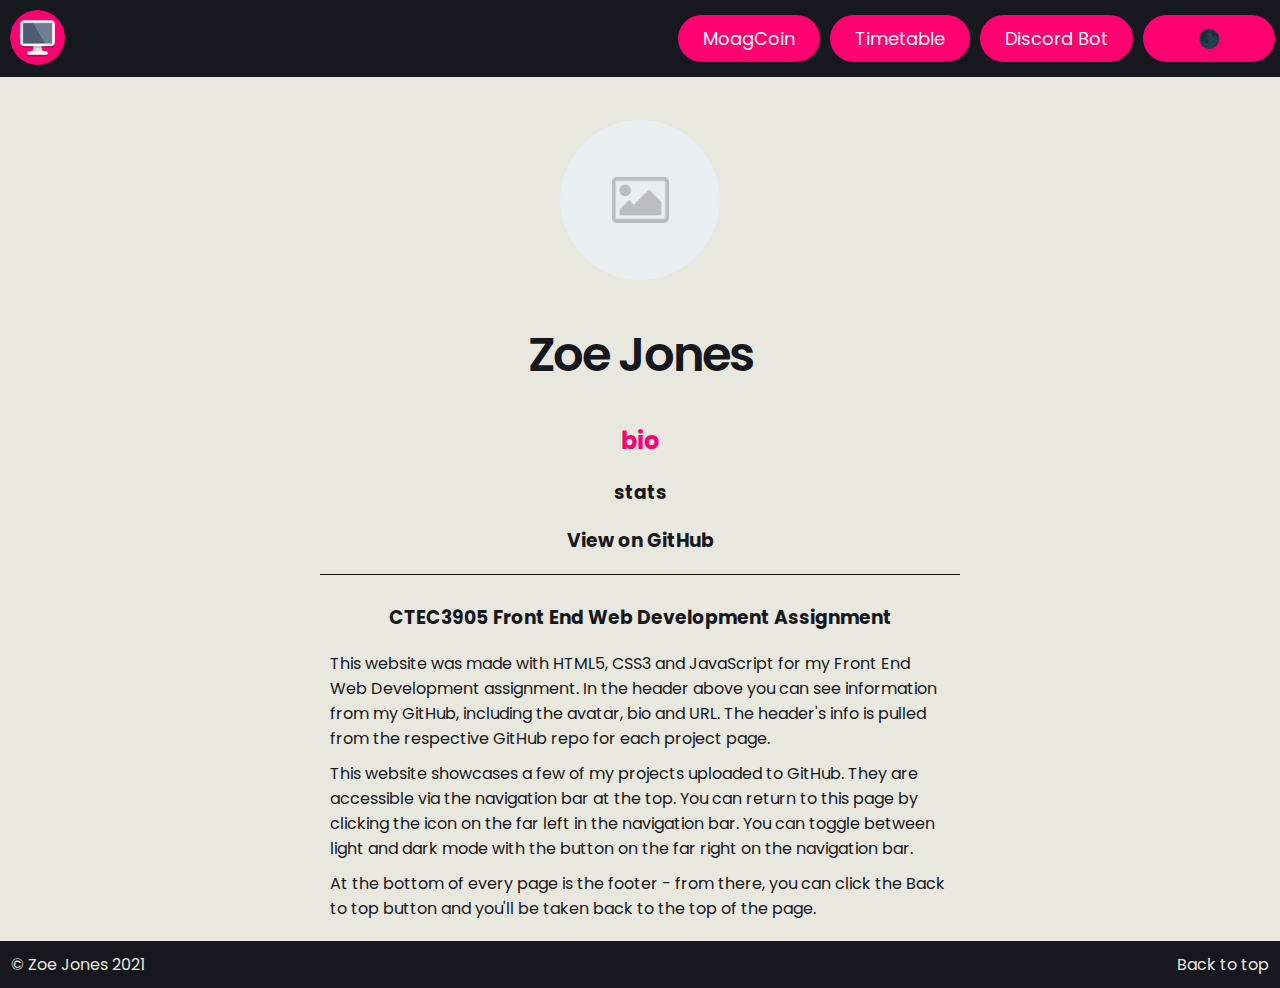
==== index.html @ 6862948f "Fixed content" ====
<!doctype html>
<html lang="en" dir="ltr">

<head>
  <title>P2423891 - Home</title>
  <meta charset="utf-8">
  <meta name="viewport" content="width=device-width, initial-scale=1.0">
  <link rel="stylesheet" href="css/styles.css">
</head>

<body>
  <a id="top"></a>
  <div id="mobileHead">
    <a class="homeButton" href="index.html"><img src="images/icon.png" alt="Home"></a>
  </div>
  <div id="menuToggler">&#8801;</div>
  <nav id="menu">
    <a class="homeButton" href="index.html"><img src="images/icon.png" alt="Home"></a>
    <a href="page1.html">MoagCoin</a>
    <a href="page2.html">Timetable</a>
    <a href="page3.html">Discord Bot</a>
    <div id="themeToggler"><a href="#">🌑</a></div>
  </nav>
  <div class="header">
    <header>
      <img id="headerimg" src="images/placeholder.png" alt="GitHub Profile Picture">
      <h1>Zoe Jones</h1>
      <h2><span id="bio">bio</span></h2>
      <h3 id="stats">stats</h3>
      <h3><a href="#" id="gitUrl">View on GitHub</a></h3>
    </header>
  </div>
  <section>
    <h3>CTEC3905 Front End Web Development Assignment</h3>
    <p>This website was made with HTML5, CSS3 and JavaScript for my Front End Web Development assignment. In the header above you can see information from my GitHub, including the avatar, bio and URL. The header's info is pulled from the respective GitHub repo for each project page.</p>
    <p>This website showcases a few of my projects uploaded to GitHub. They are accessible via the navigation bar at the top. You can return to this page by clicking the icon on the far left in the navigation bar. You can toggle between light and dark mode with the button on the far right on the navigation bar.</p>
    <p>At the bottom of every page is the footer - from there, you can click the Back to top button and you'll be taken back to the top of the page.</p>
  </section>
  <footer>
    <p>
      © Zoe Jones 2021
    </p>
    <a href="#" onclick="scrollTop">Back to top</a>
  </footer>
  <script id="script" type="text/javascript" class="home" src="./js/script.js"></script>
</body>
</html>
---- css/styles.css ----
/* MOBILE AND GLOBAL STYLES */
/* applies to screens smaller than 500px (first breakpoint) */
/* and above unless overwritten below */
@import url('https://fonts.googleapis.com/css2?family=Poppins&display=swap');
html{
  height: 100%;
}
body{
  display: flex;
  flex-direction: column;
  background-color: var(--bg-colour);
  color: var(--fg-colour);
  font-family: Poppins;
  margin: 0 0;
  width: 100%;
  height: 100%;
  transition: 1s;
}

:root {
  --bg-colour: #E8E8DF;
  --fg-colour: #171720;
  --nav-colour: #171720;
}

#mobileHead{
  position: fixed;
  width: 100%;
  top: 0;
  background-color: var(--nav-colour);
  padding-left: 10px;
  padding-top: 10px;
  padding-bottom: 5px;
  z-index: 998;
  transition: 1s;
}

#mobileHead img{
  width: 70px;
  height: 70px;
}

nav {
  display: flex;
  flex-direction: column;
  position: fixed;
  top: 90px;
  width: 100%;
  transform: translateX(100%);
  transition: 0.5s;
  z-index: 999;
}

nav a,#themeToggler {
  background-color: #FF0070;
  color: white;
  padding: 10px 20px;
  margin: 10px;
  border-radius: 40px;
  text-decoration: none;
  font-size: 24px;
  transition: box-shadow 0.2s ease-in-out;
}

nav a:hover,#themeToggler:hover {
  background-color: #FF7070;
  color: white;
  transition: background-color 0.4s;
}

nav.open {
  display: flex;
  transform: translateX(30%);
}

nav img{
  display: none;
}

header{
	border-bottom: 1px solid var(--fg-colour);
	text-align: center;
	position: relative;
  margin-left: 20px;
  margin-right: 20px;
  margin-top: 120px;
}
header img{
	width: 160px;
  height: 160px;
	border-radius: 50%;
}
header h1{
	font-weight: 600;
	letter-spacing: -2px;
	font-size: 3em;
	color: var(--fg-colour);
  transition: 1s;
}
header a{
	color: var(--fg-colour);
	transition: 1s;
}

#buildstatus{
  width: auto;
  height: auto;
	border-radius: 0%;
}

h1{
  text-align: center;
}

h3 a{
  text-decoration: none;
  color: var(--fg-colour);
}

p{
  margin: 10px 10px;
}

#menuToggler {
  display: flex;
  flex-direction: column;
  width: 100%;
  position: fixed;
  flex-shrink: 0;
  background-color: #FF0070;
  color: white;
  padding: 5px 20px;
  margin-top: 10px;
  margin-bottom: 10px;
  border-top-left-radius: 40px;
  border-bottom-left-radius: 40px;
  text-decoration: none;
  font-size: 40px;
  top: 0;
  z-index: 1;
  transform: translateX(calc(100% - 120px));
  transition: 0.54s;
  z-index: 999;
}

#menuToggler:hover {
  background-color: #FF5060;
  color: white;

}
#menuToggler.open {
  /*transform: translateX(58vw);*/
  transform: translateX(calc(30% - 5px));
}

.homeButton{
  width: 0;
  height: 0;
  padding: 0 0;
  margin: 0 0;
}

section {
  margin: auto;
  width: 90vw;
  align-items: center;
  padding: 10px;
}

section img {
  display: block;
  max-width:100%;
  max-height:550px;
  width: auto;
  height: auto;
  margin-left: auto;
  margin-right: auto;
  margin-top: 10px;
  border-radius: 10px;
}

section h3 {
  text-align: center;
}

footer{
  margin-top: auto;
  width: auto;
  display: flex;
  flex-direction: row;
  background-color: var(--nav-colour);
  color: #E8E8DF;
  padding: 1px 1px;
  transition: 1s;
}

footer a{
  margin-left: auto;
  text-decoration: none;
  color: #E8E8DF;
  margin-top: auto;
  margin-bottom: auto;
  margin-right: 10px;
}

span {
    color: #ff0070;
}

/* TABLET AND DESKTOP STYLES */
/* applies to screens wider than 499px */
@media screen and (min-width: 500px) {
  #menuToggler {
    display: none;
  }
  nav {
    display: flex;
    position: fixed;
    flex-direction: row;
    justify-content: flex-end;
    margin: 0px 0px;
    padding: 10px 0px;
    width: 100%;
    top: 0;
    transform: none;
    background-color: var(--nav-colour);
  }
  nav a,#themeToggler {
    font-size: 18px;
    padding: 10px 15px;
    margin: 5px;
  }
  nav img{
    display: inherit;
    position: fixed;
    top: 10px;
    left: 10px;
  	width: 55px;
    height: 55px;
  	border-radius: 50%;
    transition: box-shadow 0.2s ease-in-out;
  }
  nav img:hover{
    box-shadow: 0px 0px 20px #ff0070;
  }
  #mobileHead{
    display: none;
  }
  header{
    margin-left: 50px;
    margin-right: 50px;
  }
  section img {
    max-height:350px;
  }
}


/* DESKTOP STYLES */
/* applies to screens wider than 999px*/
@media screen and (min-width: 1000px) {
  .header{
    align-items: center;
  }
  #menuToggler {
    display: none;
  }
  nav {
    display: flex;
    position: fixed;
    flex-direction: row;
    justify-content: flex-end;
    margin: 0px 0px;
    padding: 10px 0px;
    width: 100%;
    top: 0;
    transform: none;
    transition: 1s;
    background-color: var(--nav-colour);
  }
  nav a,#themeToggler {
    font-size: 18px;
    padding: 10px 25px;
    margin: 5px;
  }
  nav img{
    display: inherit;
    position: fixed;
    top: 10px;
    left: 10px;
  	width: 55px;
    height: 55px;
  	border-radius: 50%;
  }
  header{
  	border-bottom: 1px solid var(--fg-colour);
  	text-align: center;
  	position: relative;
    margin: auto;
    margin-top: 120px;
    width: 50vw;
  }
  #mobileHead{
    display: none;
  }
  section {
    width: 50vw;
  }
  section img {
    margin-top: 5px;
    max-height:450px;
  }
}
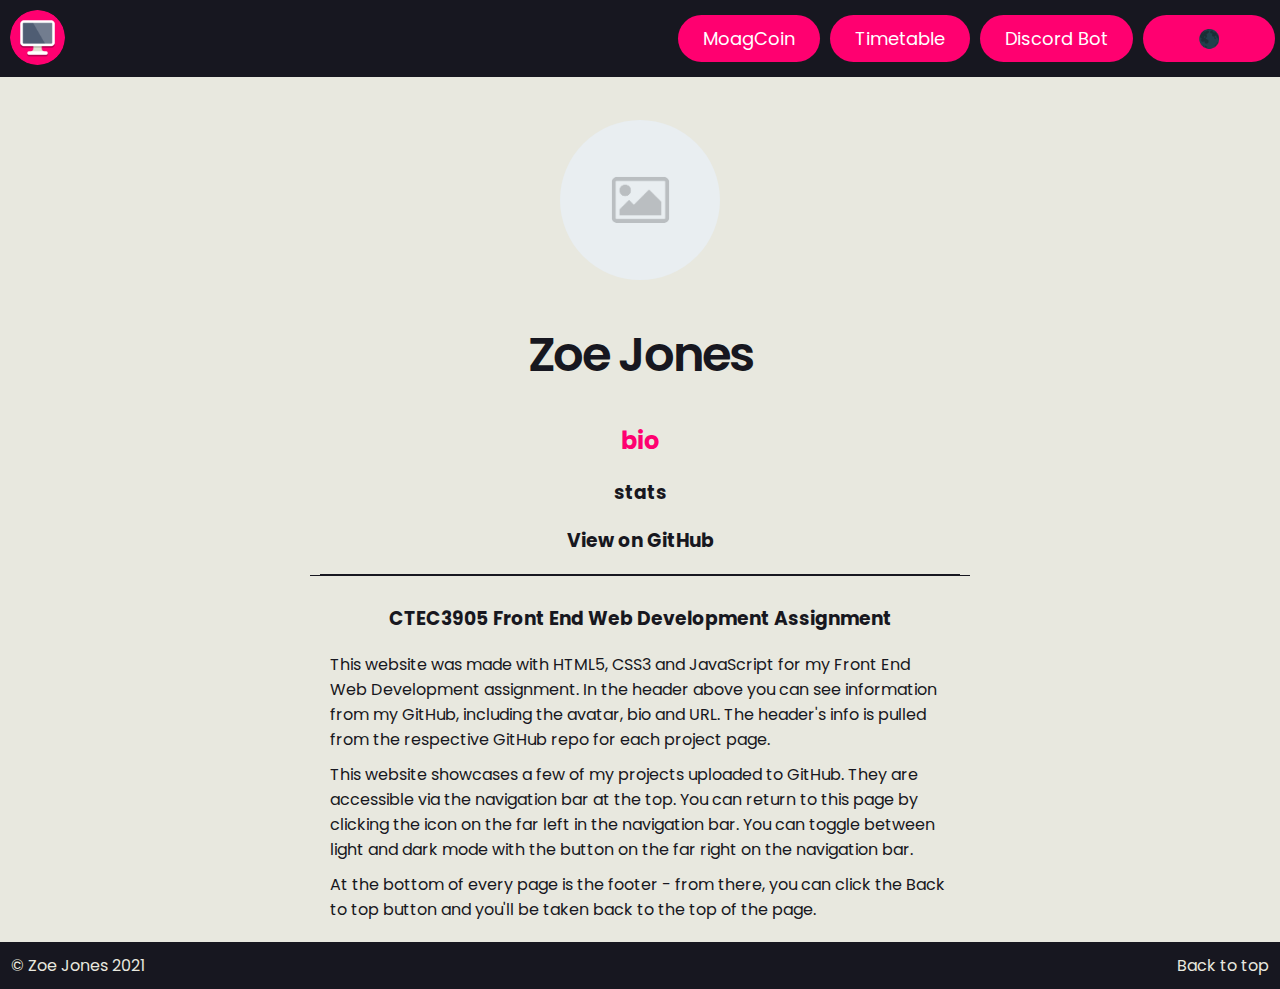
==== commit bc341669: "Rearranged media, added slideshow galleries" ====
--- a/index.html
+++ b/index.html
@@ -21,15 +21,13 @@
     <a href="page3.html">Discord Bot</a>
     <div id="themeToggler"><a href="#">🌑</a></div>
   </nav>
-  <div class="header">
-    <header>
-      <img id="headerimg" src="images/placeholder.png" alt="GitHub Profile Picture">
-      <h1>Zoe Jones</h1>
-      <h2><span id="bio">bio</span></h2>
-      <h3 id="stats">stats</h3>
-      <h3><a href="#" id="gitUrl">View on GitHub</a></h3>
-    </header>
-  </div>
+  <header>
+    <img id="headerimg" src="images/placeholder.png" alt="GitHub Profile Picture">
+    <h1>Zoe Jones</h1>
+    <h2><span id="bio">bio</span></h2>
+    <h3 id="stats">stats</h3>
+    <h3><a href="#" id="gitUrl">View on GitHub</a></h3>
+  </header>
   <section>
     <h3>CTEC3905 Front End Web Development Assignment</h3>
     <p>This website was made with HTML5, CSS3 and JavaScript for my Front End Web Development assignment. In the header above you can see information from my GitHub, including the avatar, bio and URL. The header's info is pulled from the respective GitHub repo for each project page.</p>
--- a/css/styles.css
+++ b/css/styles.css
@@ -79,7 +79,6 @@
 }
 
 header{
-	border-bottom: 1px solid var(--fg-colour);
 	text-align: center;
 	position: relative;
   margin-left: 20px;
@@ -166,9 +165,37 @@
   width: 90vw;
   align-items: center;
   padding: 10px;
-}
-
-section img {
+  border-top: 1px solid var(--fg-colour);
+}
+
+section h3 {
+  text-align: center;
+}
+
+section h2 {
+  text-align: center;
+}
+
+#gallery{
+  display: flex;
+  flex-direction: row;
+  height: 550px;
+  border-top: 0px solid var(--bg-colour);
+}
+
+#gallery button{
+  background-color: var(--bg-colour);
+  color: var(--fg-colour);
+  border: 0;
+  border-radius: 40px;
+  height: 100%;
+  width: 5vw;
+  font-size: 25px;
+  transition: 1s;
+}
+
+#gallery img{
+  animation: imagefade 1s linear forwards;
   display: block;
   max-width:100%;
   max-height:550px;
@@ -176,12 +203,13 @@
   height: auto;
   margin-left: auto;
   margin-right: auto;
-  margin-top: 10px;
   border-radius: 10px;
-}
-
-section h3 {
-  text-align: center;
+  margin-bottom: 10px;
+}
+
+@keyframes imagefade {
+  0% { opacity: 0; }
+  100% { opacity: 1; }
 }
 
 footer{
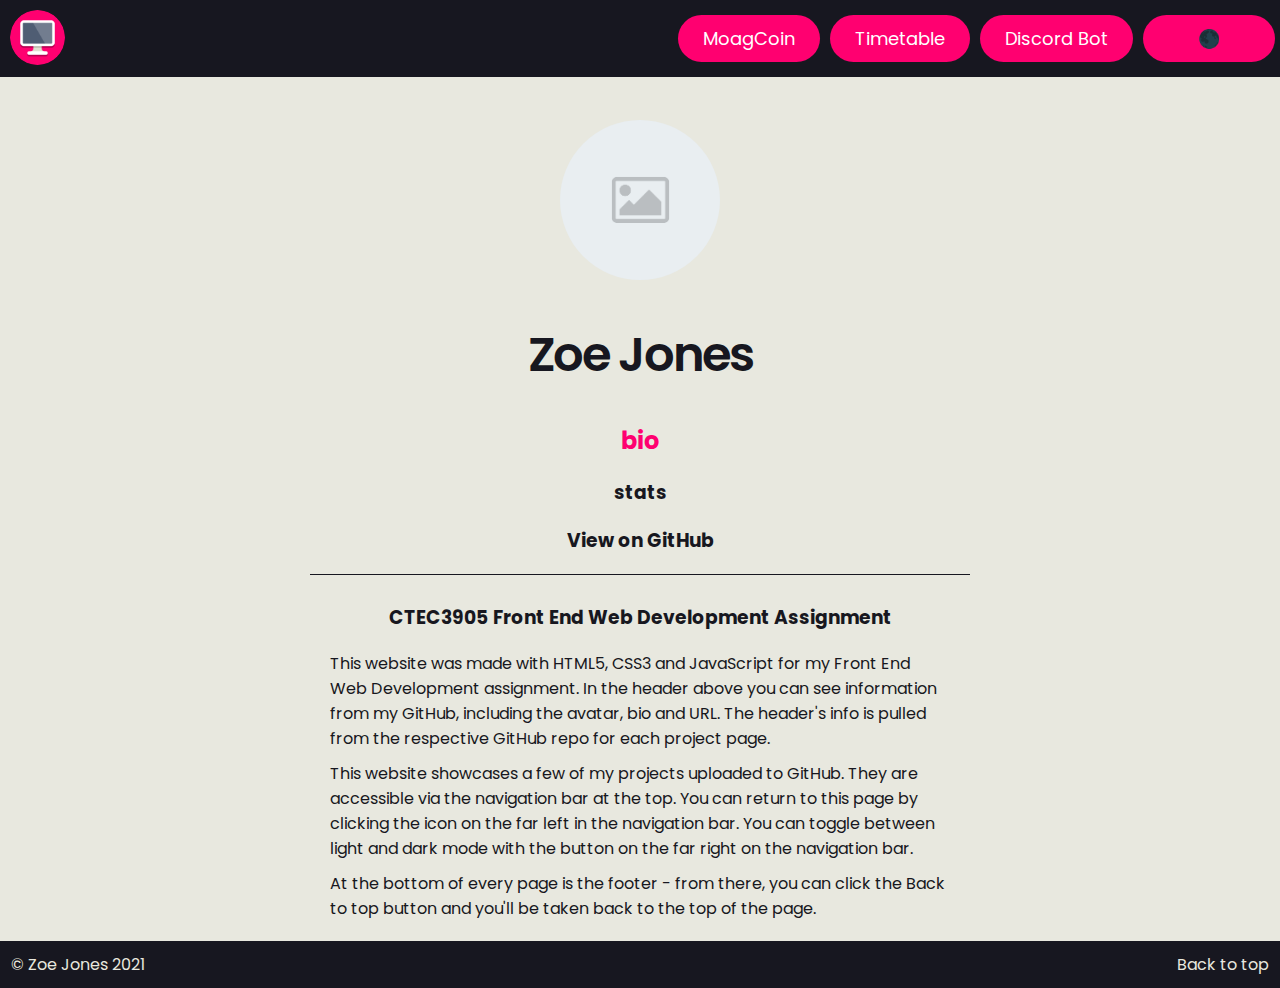
==== commit 471599c0: "Removed redundant onclicks" ====
--- a/index.html
+++ b/index.html
@@ -38,7 +38,7 @@
     <p>
       © Zoe Jones 2021
     </p>
-    <a href="#" onclick="scrollTop">Back to top</a>
+    <a href="#">Back to top</a>
   </footer>
   <script id="script" type="text/javascript" class="home" src="./js/script.js"></script>
 </body>
--- a/css/styles.css
+++ b/css/styles.css
@@ -48,7 +48,7 @@
   top: 90px;
   width: 100%;
   transform: translateX(100%);
-  transition: 0.5s;
+  transition: 0.54s;
   z-index: 999;
 }
 
@@ -179,8 +179,10 @@
 #gallery{
   display: flex;
   flex-direction: row;
-  height: 550px;
+  height: 300px;
   border-top: 0px solid var(--bg-colour);
+  transition: 1s;
+  padding: 0;
 }
 
 #gallery button{
@@ -189,22 +191,23 @@
   border: 0;
   border-radius: 40px;
   height: 100%;
-  width: 5vw;
+  width: 10px;
   font-size: 25px;
   transition: 1s;
+  padding: 0;
+  outline: none;
 }
 
 #gallery img{
   animation: imagefade 1s linear forwards;
   display: block;
-  max-width:100%;
-  max-height:550px;
+  max-width:75vw;
+  max-height:350px;
   width: auto;
   height: auto;
   margin-left: auto;
   margin-right: auto;
   border-radius: 10px;
-  margin-bottom: 10px;
 }
 
 @keyframes imagefade {
@@ -232,65 +235,14 @@
   margin-right: 10px;
 }
 
-span {
+span,span a{
     color: #ff0070;
+    text-decoration: none;
 }
 
 /* TABLET AND DESKTOP STYLES */
 /* applies to screens wider than 499px */
 @media screen and (min-width: 500px) {
-  #menuToggler {
-    display: none;
-  }
-  nav {
-    display: flex;
-    position: fixed;
-    flex-direction: row;
-    justify-content: flex-end;
-    margin: 0px 0px;
-    padding: 10px 0px;
-    width: 100%;
-    top: 0;
-    transform: none;
-    background-color: var(--nav-colour);
-  }
-  nav a,#themeToggler {
-    font-size: 18px;
-    padding: 10px 15px;
-    margin: 5px;
-  }
-  nav img{
-    display: inherit;
-    position: fixed;
-    top: 10px;
-    left: 10px;
-  	width: 55px;
-    height: 55px;
-  	border-radius: 50%;
-    transition: box-shadow 0.2s ease-in-out;
-  }
-  nav img:hover{
-    box-shadow: 0px 0px 20px #ff0070;
-  }
-  #mobileHead{
-    display: none;
-  }
-  header{
-    margin-left: 50px;
-    margin-right: 50px;
-  }
-  section img {
-    max-height:350px;
-  }
-}
-
-
-/* DESKTOP STYLES */
-/* applies to screens wider than 999px*/
-@media screen and (min-width: 1000px) {
-  .header{
-    align-items: center;
-  }
   #menuToggler {
     display: none;
   }
@@ -308,8 +260,8 @@
     background-color: var(--nav-colour);
   }
   nav a,#themeToggler {
-    font-size: 18px;
-    padding: 10px 25px;
+    font-size: 16px;
+    padding: 10px 8px;
     margin: 5px;
   }
   nav img{
@@ -320,9 +272,71 @@
   	width: 55px;
     height: 55px;
   	border-radius: 50%;
+    transition: box-shadow 0.2s ease-in-out;
+  }
+  nav img:hover{
+    box-shadow: 0px 0px 20px #ff0070;
+  }
+  #mobileHead{
+    display: none;
   }
   header{
-  	border-bottom: 1px solid var(--fg-colour);
+    margin-left: 50px;
+    margin-right: 50px;
+  }
+  section img {
+    max-height:350px;
+  }
+  #gallery{
+    height: 550px;
+  }
+  #gallery button{
+    width: 5vw;
+  }
+  #gallery img{
+    max-width:100%;
+    max-height:550px;
+  }
+}
+
+
+/* DESKTOP STYLES */
+/* applies to screens wider than 999px*/
+@media screen and (min-width: 1000px) {
+  .header{
+    align-items: center;
+  }
+  #menuToggler {
+    display: none;
+  }
+  nav {
+    display: flex;
+    position: fixed;
+    flex-direction: row;
+    justify-content: flex-end;
+    margin: 0px 0px;
+    padding: 10px 0px;
+    width: 100%;
+    top: 0;
+    transform: none;
+    transition: 1s;
+    background-color: var(--nav-colour);
+  }
+  nav a,#themeToggler {
+    font-size: 18px;
+    padding: 10px 25px;
+    margin: 5px;
+  }
+  nav img{
+    display: inherit;
+    position: fixed;
+    top: 10px;
+    left: 10px;
+  	width: 55px;
+    height: 55px;
+  	border-radius: 50%;
+  }
+  header{
   	text-align: center;
   	position: relative;
     margin: auto;
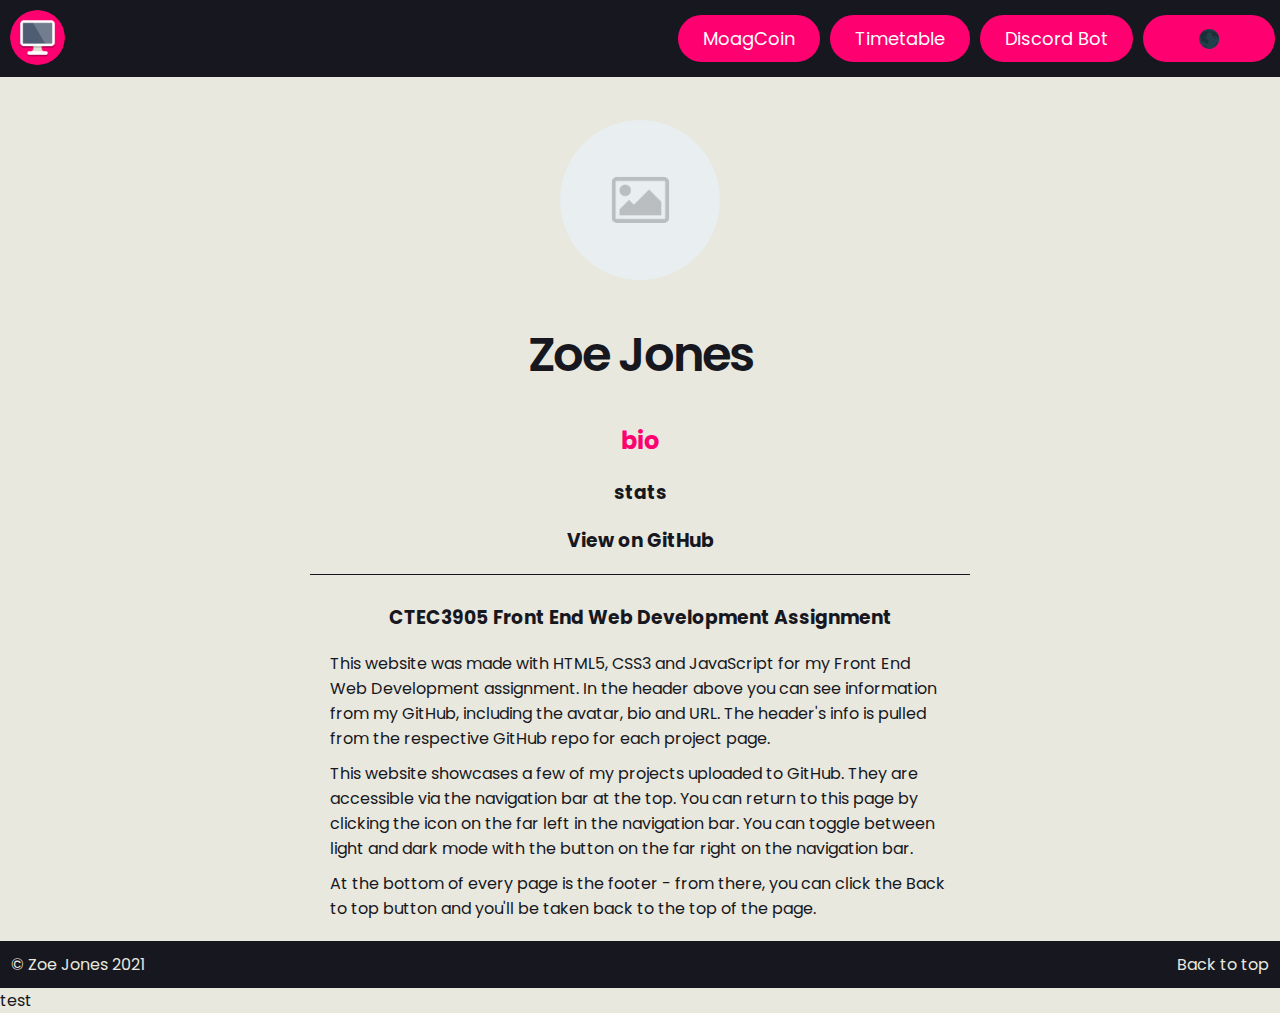
==== commit 6cd7cffa: "test commit" ====
--- a/index.html
+++ b/index.html
@@ -43,3 +43,4 @@
   <script id="script" type="text/javascript" class="home" src="./js/script.js"></script>
 </body>
 </html>
+test
--- a/css/styles.css
+++ b/css/styles.css
@@ -183,6 +183,7 @@
   border-top: 0px solid var(--bg-colour);
   transition: 1s;
   padding: 0;
+  padding-bottom: 30px;
 }
 
 #gallery button{
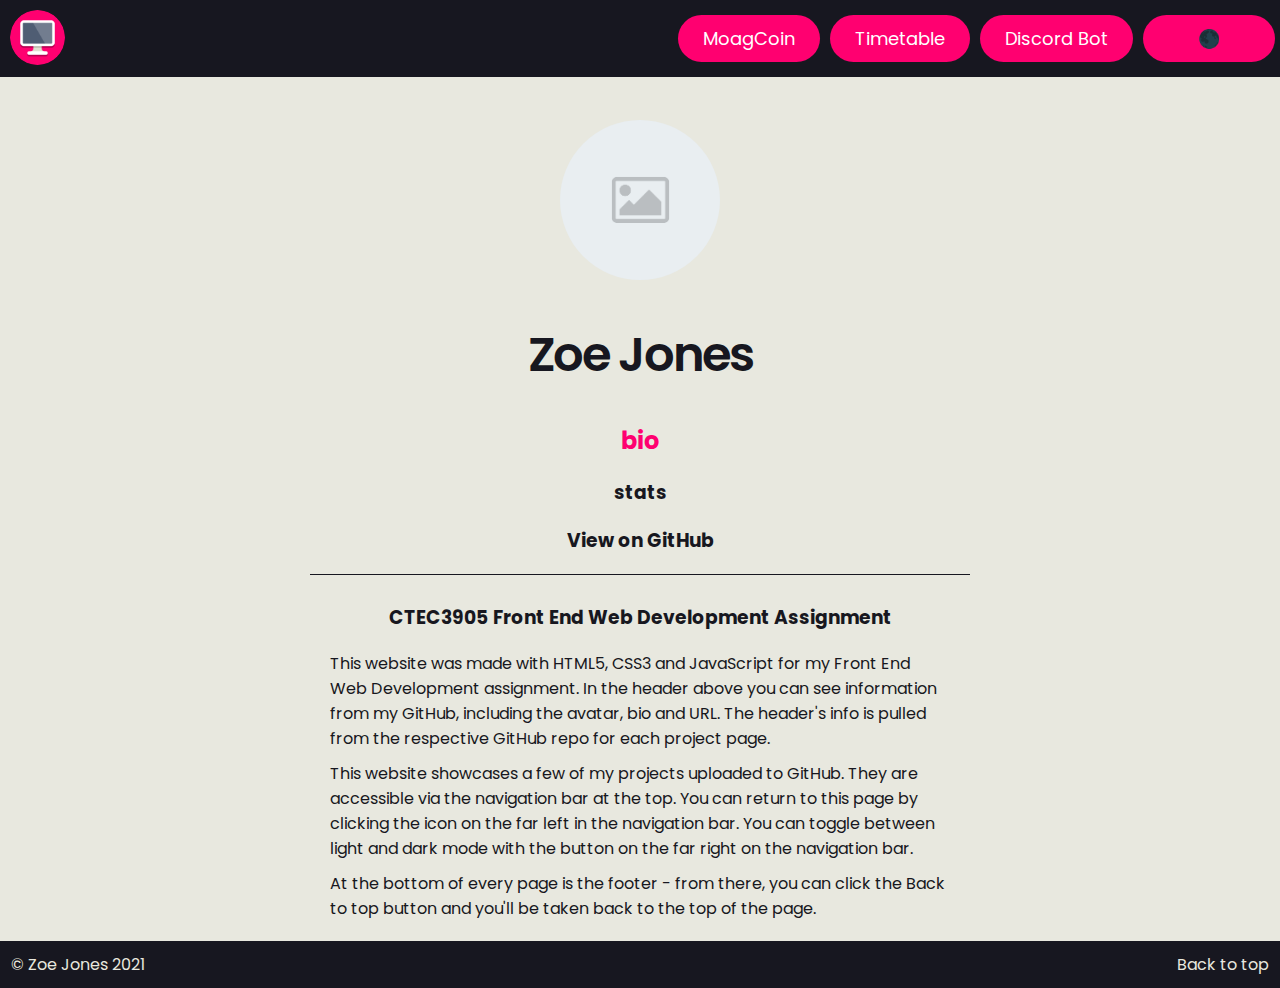
==== commit b60b6d5b: "Revert "test commit"" ====
--- a/index.html
+++ b/index.html
@@ -43,4 +43,3 @@
   <script id="script" type="text/javascript" class="home" src="./js/script.js"></script>
 </body>
 </html>
-test
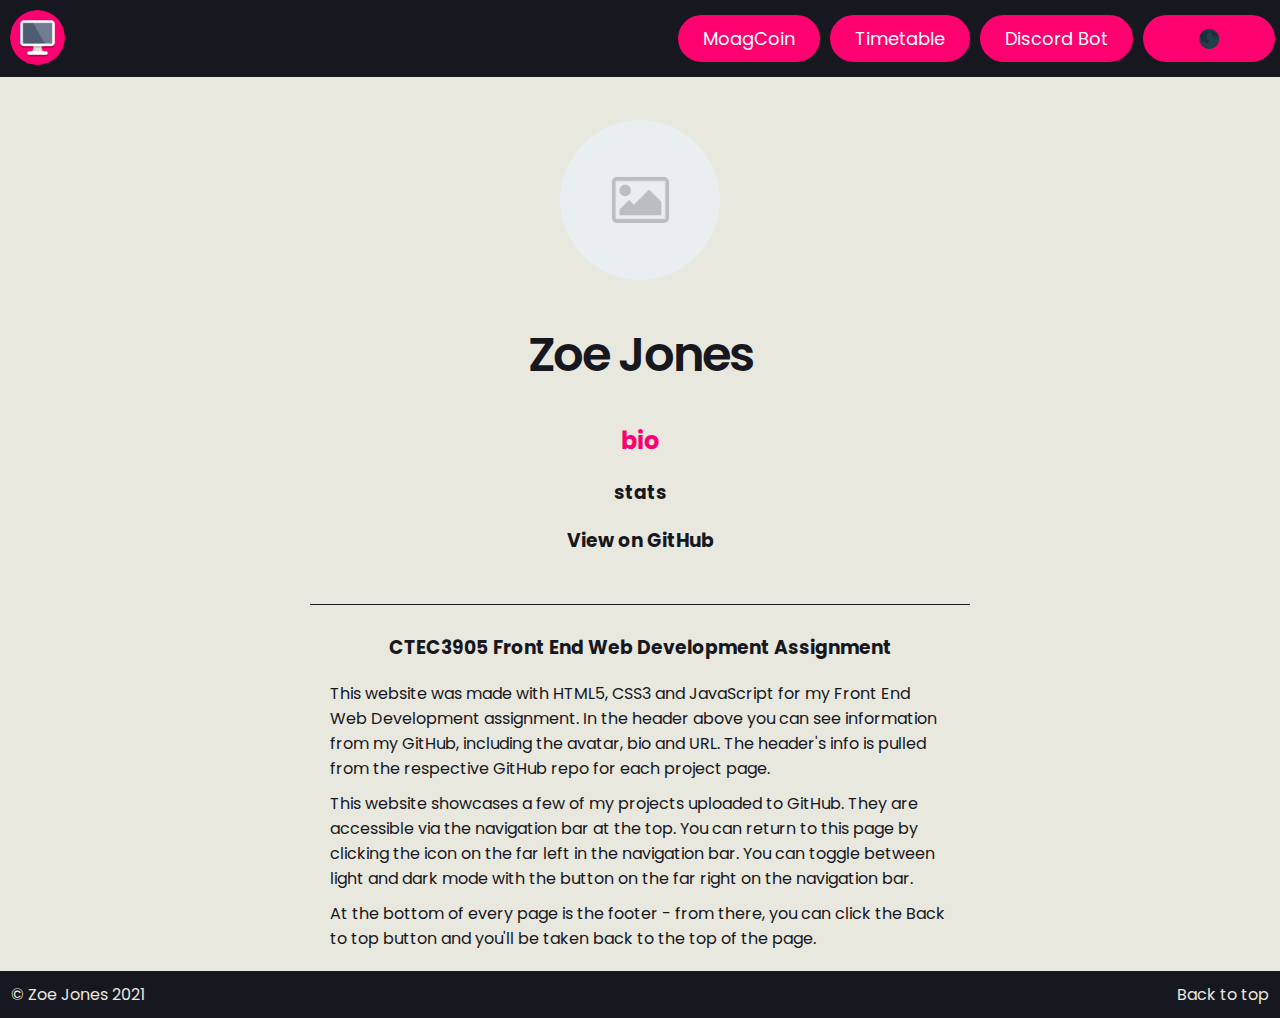
==== commit ded36a4b: "Fixed bad margins on home screen" ====
--- a/index.html
+++ b/index.html
@@ -1,45 +1,53 @@
-<!doctype html>
-<html lang="en" dir="ltr">
-
-<head>
-  <title>P2423891 - Home</title>
-  <meta charset="utf-8">
-  <meta name="viewport" content="width=device-width, initial-scale=1.0">
-  <link rel="stylesheet" href="css/styles.css">
-</head>
-
-<body>
-  <a id="top"></a>
-  <div id="mobileHead">
-    <a class="homeButton" href="index.html"><img src="images/icon.png" alt="Home"></a>
-  </div>
-  <div id="menuToggler">&#8801;</div>
-  <nav id="menu">
-    <a class="homeButton" href="index.html"><img src="images/icon.png" alt="Home"></a>
-    <a href="page1.html">MoagCoin</a>
-    <a href="page2.html">Timetable</a>
-    <a href="page3.html">Discord Bot</a>
-    <div id="themeToggler"><a href="#">🌑</a></div>
-  </nav>
-  <header>
-    <img id="headerimg" src="images/placeholder.png" alt="GitHub Profile Picture">
-    <h1>Zoe Jones</h1>
-    <h2><span id="bio">bio</span></h2>
-    <h3 id="stats">stats</h3>
-    <h3><a href="#" id="gitUrl">View on GitHub</a></h3>
-  </header>
-  <section>
-    <h3>CTEC3905 Front End Web Development Assignment</h3>
-    <p>This website was made with HTML5, CSS3 and JavaScript for my Front End Web Development assignment. In the header above you can see information from my GitHub, including the avatar, bio and URL. The header's info is pulled from the respective GitHub repo for each project page.</p>
-    <p>This website showcases a few of my projects uploaded to GitHub. They are accessible via the navigation bar at the top. You can return to this page by clicking the icon on the far left in the navigation bar. You can toggle between light and dark mode with the button on the far right on the navigation bar.</p>
-    <p>At the bottom of every page is the footer - from there, you can click the Back to top button and you'll be taken back to the top of the page.</p>
-  </section>
-  <footer>
-    <p>
-      © Zoe Jones 2021
-    </p>
-    <a href="#">Back to top</a>
-  </footer>
-  <script id="script" type="text/javascript" class="home" src="./js/script.js"></script>
-</body>
-</html>
+<!DOCTYPE html>
+<html lang="en" dir="ltr">
+  <head>
+    <title>P2423891 - Home</title>
+    <meta charset="utf-8" />
+    <meta name="viewport" content="width=device-width, initial-scale=1.0" />
+    <link rel="stylesheet" href="css/styles.css" />
+  </head>
+
+  <body>
+    <a id="top"></a>
+    <div id="mobileHead">
+      <a class="homeButton" href="index.html"><img src="images/icon.png" alt="Home" /></a>
+    </div>
+    <div id="menuToggler">&#8801;</div>
+    <nav id="menu">
+      <a class="homeButton" href="index.html"><img src="images/icon.png" alt="Home" /></a>
+      <a href="page1.html">MoagCoin</a>
+      <a href="page2.html">Timetable</a>
+      <a href="page3.html">Discord Bot</a>
+      <div id="themeToggler"><a href="#">🌑</a></div>
+    </nav>
+    <header>
+      <img id="headerimg" src="images/placeholder.png" alt="GitHub Profile Picture" />
+      <h1>Zoe Jones</h1>
+      <h2><span id="bio">bio</span></h2>
+      <h3 id="stats">stats</h3>
+      <h3><a href="" id="gitUrl">View on GitHub</a></h3>
+    </header>
+    <section>
+      <h3>CTEC3905 Front End Web Development Assignment</h3>
+      <p>
+        This website was made with HTML5, CSS3 and JavaScript for my Front End Web Development assignment. In the header
+        above you can see information from my GitHub, including the avatar, bio and URL. The header's info is pulled
+        from the respective GitHub repo for each project page.
+      </p>
+      <p>
+        This website showcases a few of my projects uploaded to GitHub. They are accessible via the navigation bar at
+        the top. You can return to this page by clicking the icon on the far left in the navigation bar. You can toggle
+        between light and dark mode with the button on the far right on the navigation bar.
+      </p>
+      <p>
+        At the bottom of every page is the footer - from there, you can click the Back to top button and you'll be taken
+        back to the top of the page.
+      </p>
+    </section>
+    <footer>
+      <p>© Zoe Jones 2021</p>
+      <a href="#">Back to top</a>
+    </footer>
+    <script id="script" type="text/javascript" class="home" src="./js/script.js"></script>
+  </body>
+</html>
--- a/css/styles.css
+++ b/css/styles.css
@@ -1,357 +1,367 @@
-
-/* MOBILE AND GLOBAL STYLES */
-/* applies to screens smaller than 500px (first breakpoint) */
-/* and above unless overwritten below */
-@import url('https://fonts.googleapis.com/css2?family=Poppins&display=swap');
-html{
-  height: 100%;
-}
-body{
-  display: flex;
-  flex-direction: column;
-  background-color: var(--bg-colour);
-  color: var(--fg-colour);
-  font-family: Poppins;
-  margin: 0 0;
-  width: 100%;
-  height: 100%;
-  transition: 1s;
-}
-
-:root {
-  --bg-colour: #E8E8DF;
-  --fg-colour: #171720;
-  --nav-colour: #171720;
-}
-
-#mobileHead{
-  position: fixed;
-  width: 100%;
-  top: 0;
-  background-color: var(--nav-colour);
-  padding-left: 10px;
-  padding-top: 10px;
-  padding-bottom: 5px;
-  z-index: 998;
-  transition: 1s;
-}
-
-#mobileHead img{
-  width: 70px;
-  height: 70px;
-}
-
-nav {
-  display: flex;
-  flex-direction: column;
-  position: fixed;
-  top: 90px;
-  width: 100%;
-  transform: translateX(100%);
-  transition: 0.54s;
-  z-index: 999;
-}
-
-nav a,#themeToggler {
-  background-color: #FF0070;
-  color: white;
-  padding: 10px 20px;
-  margin: 10px;
-  border-radius: 40px;
-  text-decoration: none;
-  font-size: 24px;
-  transition: box-shadow 0.2s ease-in-out;
-}
-
-nav a:hover,#themeToggler:hover {
-  background-color: #FF7070;
-  color: white;
-  transition: background-color 0.4s;
-}
-
-nav.open {
-  display: flex;
-  transform: translateX(30%);
-}
-
-nav img{
-  display: none;
-}
-
-header{
-	text-align: center;
-	position: relative;
-  margin-left: 20px;
-  margin-right: 20px;
-  margin-top: 120px;
-}
-header img{
-	width: 160px;
-  height: 160px;
-	border-radius: 50%;
-}
-header h1{
-	font-weight: 600;
-	letter-spacing: -2px;
-	font-size: 3em;
-	color: var(--fg-colour);
-  transition: 1s;
-}
-header a{
-	color: var(--fg-colour);
-	transition: 1s;
-}
-
-#buildstatus{
-  width: auto;
-  height: auto;
-	border-radius: 0%;
-}
-
-h1{
-  text-align: center;
-}
-
-h3 a{
-  text-decoration: none;
-  color: var(--fg-colour);
-}
-
-p{
-  margin: 10px 10px;
-}
-
-#menuToggler {
-  display: flex;
-  flex-direction: column;
-  width: 100%;
-  position: fixed;
-  flex-shrink: 0;
-  background-color: #FF0070;
-  color: white;
-  padding: 5px 20px;
-  margin-top: 10px;
-  margin-bottom: 10px;
-  border-top-left-radius: 40px;
-  border-bottom-left-radius: 40px;
-  text-decoration: none;
-  font-size: 40px;
-  top: 0;
-  z-index: 1;
-  transform: translateX(calc(100% - 120px));
-  transition: 0.54s;
-  z-index: 999;
-}
-
-#menuToggler:hover {
-  background-color: #FF5060;
-  color: white;
-
-}
-#menuToggler.open {
-  /*transform: translateX(58vw);*/
-  transform: translateX(calc(30% - 5px));
-}
-
-.homeButton{
-  width: 0;
-  height: 0;
-  padding: 0 0;
-  margin: 0 0;
-}
-
-section {
-  margin: auto;
-  width: 90vw;
-  align-items: center;
-  padding: 10px;
-  border-top: 1px solid var(--fg-colour);
-}
-
-section h3 {
-  text-align: center;
-}
-
-section h2 {
-  text-align: center;
-}
-
-#gallery{
-  display: flex;
-  flex-direction: row;
-  height: 300px;
-  border-top: 0px solid var(--bg-colour);
-  transition: 1s;
-  padding: 0;
-  padding-bottom: 30px;
-}
-
-#gallery button{
-  background-color: var(--bg-colour);
-  color: var(--fg-colour);
-  border: 0;
-  border-radius: 40px;
-  height: 100%;
-  width: 10px;
-  font-size: 25px;
-  transition: 1s;
-  padding: 0;
-  outline: none;
-}
-
-#gallery img{
-  animation: imagefade 1s linear forwards;
-  display: block;
-  max-width:75vw;
-  max-height:350px;
-  width: auto;
-  height: auto;
-  margin-left: auto;
-  margin-right: auto;
-  border-radius: 10px;
-}
-
-@keyframes imagefade {
-  0% { opacity: 0; }
-  100% { opacity: 1; }
-}
-
-footer{
-  margin-top: auto;
-  width: auto;
-  display: flex;
-  flex-direction: row;
-  background-color: var(--nav-colour);
-  color: #E8E8DF;
-  padding: 1px 1px;
-  transition: 1s;
-}
-
-footer a{
-  margin-left: auto;
-  text-decoration: none;
-  color: #E8E8DF;
-  margin-top: auto;
-  margin-bottom: auto;
-  margin-right: 10px;
-}
-
-span,span a{
-    color: #ff0070;
-    text-decoration: none;
-}
-
-/* TABLET AND DESKTOP STYLES */
-/* applies to screens wider than 499px */
-@media screen and (min-width: 500px) {
-  #menuToggler {
-    display: none;
-  }
-  nav {
-    display: flex;
-    position: fixed;
-    flex-direction: row;
-    justify-content: flex-end;
-    margin: 0px 0px;
-    padding: 10px 0px;
-    width: 100%;
-    top: 0;
-    transform: none;
-    transition: 1s;
-    background-color: var(--nav-colour);
-  }
-  nav a,#themeToggler {
-    font-size: 16px;
-    padding: 10px 8px;
-    margin: 5px;
-  }
-  nav img{
-    display: inherit;
-    position: fixed;
-    top: 10px;
-    left: 10px;
-  	width: 55px;
-    height: 55px;
-  	border-radius: 50%;
-    transition: box-shadow 0.2s ease-in-out;
-  }
-  nav img:hover{
-    box-shadow: 0px 0px 20px #ff0070;
-  }
-  #mobileHead{
-    display: none;
-  }
-  header{
-    margin-left: 50px;
-    margin-right: 50px;
-  }
-  section img {
-    max-height:350px;
-  }
-  #gallery{
-    height: 550px;
-  }
-  #gallery button{
-    width: 5vw;
-  }
-  #gallery img{
-    max-width:100%;
-    max-height:550px;
-  }
-}
-
-
-/* DESKTOP STYLES */
-/* applies to screens wider than 999px*/
-@media screen and (min-width: 1000px) {
-  .header{
-    align-items: center;
-  }
-  #menuToggler {
-    display: none;
-  }
-  nav {
-    display: flex;
-    position: fixed;
-    flex-direction: row;
-    justify-content: flex-end;
-    margin: 0px 0px;
-    padding: 10px 0px;
-    width: 100%;
-    top: 0;
-    transform: none;
-    transition: 1s;
-    background-color: var(--nav-colour);
-  }
-  nav a,#themeToggler {
-    font-size: 18px;
-    padding: 10px 25px;
-    margin: 5px;
-  }
-  nav img{
-    display: inherit;
-    position: fixed;
-    top: 10px;
-    left: 10px;
-  	width: 55px;
-    height: 55px;
-  	border-radius: 50%;
-  }
-  header{
-  	text-align: center;
-  	position: relative;
-    margin: auto;
-    margin-top: 120px;
-    width: 50vw;
-  }
-  #mobileHead{
-    display: none;
-  }
-  section {
-    width: 50vw;
-  }
-  section img {
-    margin-top: 5px;
-    max-height:450px;
-  }
-}
+/* MOBILE AND GLOBAL STYLES */
+/* applies to screens smaller than 500px (first breakpoint) */
+/* and above unless overwritten below */
+@import url("https://fonts.googleapis.com/css2?family=Poppins&display=swap");
+html {
+  height: 100%;
+}
+body {
+  display: flex;
+  flex-direction: column;
+  background-color: var(--bg-colour);
+  color: var(--fg-colour);
+  font-family: Poppins;
+  margin: 0 0;
+  width: 100%;
+  height: 100%;
+  transition: 1s;
+}
+
+:root {
+  --bg-colour: #e8e8df;
+  --fg-colour: #171720;
+  --nav-colour: #171720;
+}
+
+#mobileHead {
+  position: fixed;
+  width: 100%;
+  top: 0;
+  background-color: var(--nav-colour);
+  padding-left: 10px;
+  padding-top: 10px;
+  padding-bottom: 5px;
+  z-index: 998;
+  transition: 1s;
+}
+
+#mobileHead img {
+  width: 70px;
+  height: 70px;
+}
+
+nav {
+  display: flex;
+  flex-direction: column;
+  position: fixed;
+  top: 90px;
+  width: 100%;
+  transform: translateX(100%);
+  transition: 0.54s;
+  z-index: 999;
+}
+
+nav a,
+#themeToggler {
+  background-color: #ff0070;
+  color: white;
+  padding: 10px 20px;
+  margin: 10px;
+  border-radius: 40px;
+  text-decoration: none;
+  font-size: 24px;
+  transition: box-shadow 0.2s ease-in-out;
+}
+
+nav a:hover,
+#themeToggler:hover {
+  background-color: #ff7070;
+  color: white;
+  transition: background-color 0.4s;
+}
+
+nav.open {
+  display: flex;
+  transform: translateX(30%);
+}
+
+nav img {
+  display: none;
+}
+
+header {
+  text-align: center;
+  position: relative;
+  margin-left: 20px;
+  margin-right: 20px;
+  margin-bottom: 20px;
+  margin-top: 120px;
+}
+header img {
+  width: 160px;
+  height: 160px;
+  border-radius: 50%;
+}
+header h1 {
+  font-weight: 600;
+  letter-spacing: -2px;
+  font-size: 3em;
+  color: var(--fg-colour);
+  transition: 1s;
+}
+header a {
+  color: var(--fg-colour);
+  transition: 1s;
+}
+
+#buildstatus {
+  width: auto;
+  height: auto;
+  border-radius: 0%;
+}
+
+h1 {
+  text-align: center;
+}
+
+h3 a {
+  text-decoration: none;
+  color: var(--fg-colour);
+}
+
+p {
+  margin: 10px 10px;
+}
+
+#menuToggler {
+  display: flex;
+  flex-direction: column;
+  width: 100%;
+  position: fixed;
+  flex-shrink: 0;
+  background-color: #ff0070;
+  color: white;
+  padding: 5px 20px;
+  margin-top: 10px;
+  margin-bottom: 10px;
+  border-top-left-radius: 40px;
+  border-bottom-left-radius: 40px;
+  text-decoration: none;
+  font-size: 40px;
+  top: 0;
+  z-index: 1;
+  transform: translateX(calc(100% - 120px));
+  transition: 0.54s;
+  z-index: 999;
+}
+
+#menuToggler:hover {
+  background-color: #ff5060;
+  color: white;
+}
+#menuToggler.open {
+  /*transform: translateX(58vw);*/
+  transform: translateX(calc(30% - 5px));
+}
+
+.homeButton {
+  width: 0;
+  height: 0;
+  padding: 0 0;
+  margin: 0 0;
+}
+
+section {
+  margin-left: auto;
+  margin-right: auto;
+  margin-top: 10px;
+  width: 90vw;
+  align-items: center;
+  padding: 10px;
+  border-top: 1px solid var(--fg-colour);
+}
+
+section h3 {
+  text-align: center;
+}
+
+section h2 {
+  text-align: center;
+}
+
+#gallery {
+  display: flex;
+  flex-direction: row;
+  height: 300px;
+  border-top: 0px solid var(--bg-colour);
+  transition: 1s;
+  padding: 0;
+  padding-bottom: 30px;
+}
+
+#gallery button {
+  background-color: var(--bg-colour);
+  color: var(--fg-colour);
+  border: 0;
+  border-radius: 40px;
+  height: 100%;
+  width: 10px;
+  font-size: 25px;
+  transition: 1s;
+  padding: 0;
+  outline: none;
+}
+
+#gallery img {
+  display: block;
+  max-width: 75vw;
+  max-height: 350px;
+  width: auto;
+  height: auto;
+  margin-left: auto;
+  margin-right: auto;
+  border-radius: 10px;
+}
+
+.fadeIn {
+  animation: fadeIn 0.5s;
+}
+
+@keyframes fadeIn {
+  0% {opacity:0%;}
+  100% {opacity:100%;}
+}
+
+footer {
+  margin-top: auto;
+  width: auto;
+  display: flex;
+  flex-direction: row;
+  background-color: var(--nav-colour);
+  color: #e8e8df;
+  padding: 1px 1px;
+  transition: 1s;
+}
+
+footer a {
+  margin-left: auto;
+  text-decoration: none;
+  color: #e8e8df;
+  margin-top: auto;
+  margin-bottom: auto;
+  margin-right: 10px;
+}
+
+span,
+span a {
+  color: #ff0070;
+  text-decoration: none;
+}
+
+/* TABLET AND DESKTOP STYLES */
+/* applies to screens wider than 499px */
+@media screen and (min-width: 500px) {
+  #menuToggler {
+    display: none;
+  }
+  nav {
+    display: flex;
+    position: fixed;
+    flex-direction: row;
+    justify-content: flex-end;
+    margin: 0px 0px;
+    padding: 10px 0px;
+    width: 100%;
+    top: 0;
+    transform: none;
+    transition: 1s;
+    background-color: var(--nav-colour);
+  }
+  nav a,
+  #themeToggler {
+    font-size: 16px;
+    padding: 10px 8px;
+    margin: 5px;
+  }
+  nav img {
+    display: inherit;
+    position: fixed;
+    top: 10px;
+    left: 10px;
+    width: 55px;
+    height: 55px;
+    border-radius: 50%;
+    transition: box-shadow 0.2s ease-in-out;
+  }
+  nav img:hover {
+    box-shadow: 0px 0px 20px #ff0070;
+  }
+  #mobileHead {
+    display: none;
+  }
+  header {
+    margin-left: 50px;
+    margin-right: 50px;
+  }
+  section img {
+    max-height: 350px;
+  }
+  #gallery {
+    height: 550px;
+  }
+  #gallery button {
+    width: 5vw;
+  }
+  #gallery img {
+    max-width: 100%;
+    max-height: 550px;
+  }
+}
+
+/* DESKTOP STYLES */
+/* applies to screens wider than 999px*/
+@media screen and (min-width: 1000px) {
+  .header {
+    align-items: center;
+  }
+  #menuToggler {
+    display: none;
+  }
+  nav {
+    display: flex;
+    position: fixed;
+    flex-direction: row;
+    justify-content: flex-end;
+    margin: 0px 0px;
+    padding: 10px 0px;
+    width: 100%;
+    top: 0;
+    transform: none;
+    transition: 1s;
+    background-color: var(--nav-colour);
+  }
+  nav a,
+  #themeToggler {
+    font-size: 18px;
+    padding: 10px 25px;
+    margin: 5px;
+  }
+  nav img {
+    display: inherit;
+    position: fixed;
+    top: 10px;
+    left: 10px;
+    width: 55px;
+    height: 55px;
+    border-radius: 50%;
+  }
+  header {
+    text-align: center;
+    position: relative;
+    margin-left: auto;
+    margin-right: auto;
+    margin-top: 120px;
+    margin-bottom: 20px;
+    width: 50vw;
+  }
+  #mobileHead {
+    display: none;
+  }
+  section {
+    width: 50vw;
+  }
+  section img {
+    margin-top: 5px;
+    max-height: 450px;
+  }
+}
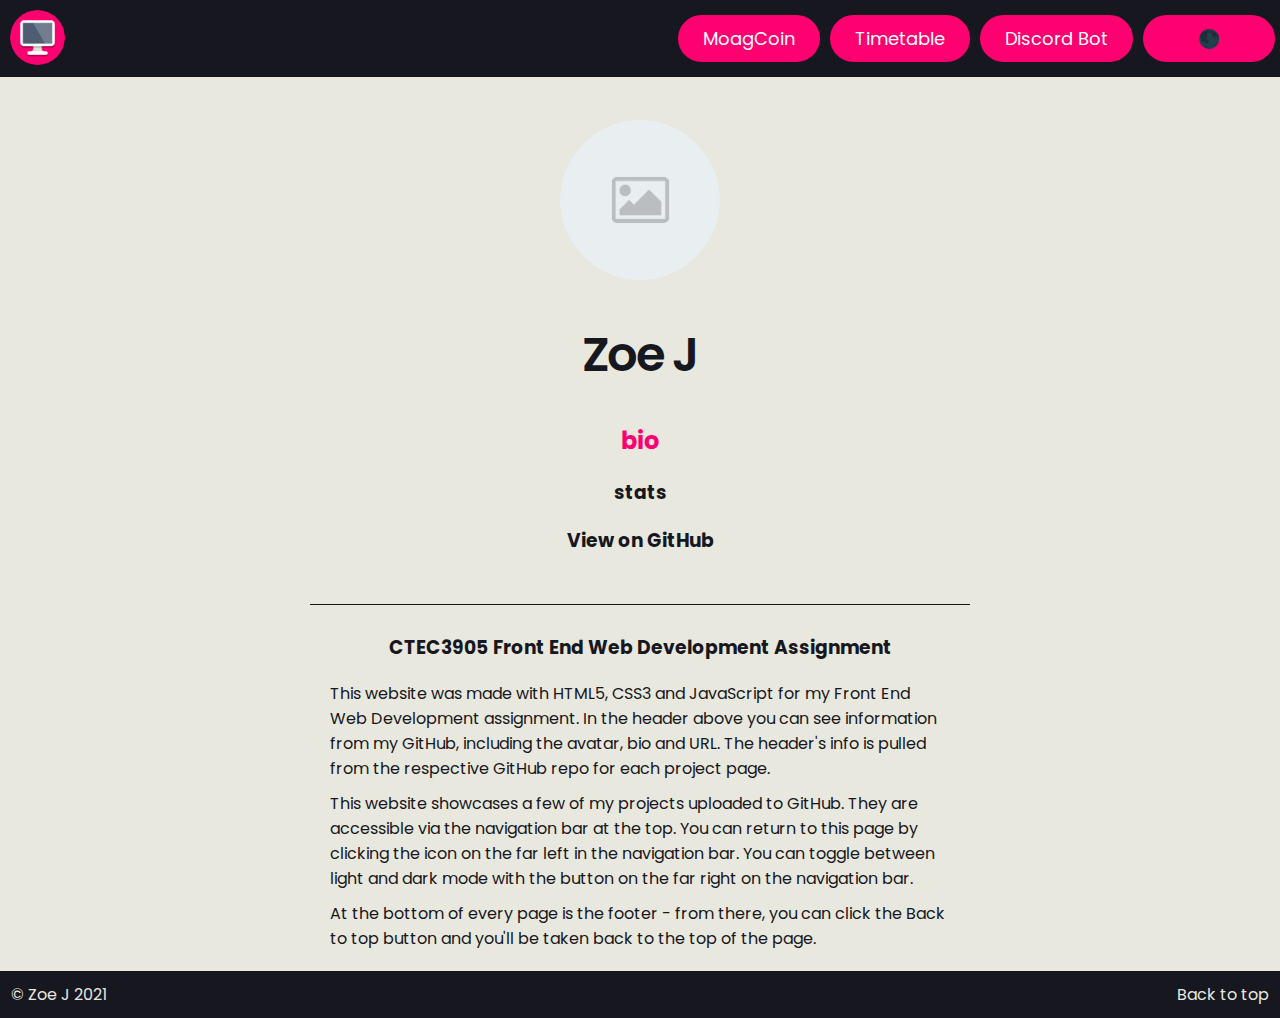
==== commit 21ccd1c8: "Edited for general use" ====
--- a/index.html
+++ b/index.html
@@ -1,7 +1,7 @@
 <!DOCTYPE html>
 <html lang="en" dir="ltr">
   <head>
-    <title>P2423891 - Home</title>
+    <title>Home</title>
     <meta charset="utf-8" />
     <meta name="viewport" content="width=device-width, initial-scale=1.0" />
     <link rel="stylesheet" href="css/styles.css" />
@@ -22,7 +22,7 @@
     </nav>
     <header>
       <img id="headerimg" src="images/placeholder.png" alt="GitHub Profile Picture" />
-      <h1>Zoe Jones</h1>
+      <h1>Zoe J</h1>
       <h2><span id="bio">bio</span></h2>
       <h3 id="stats">stats</h3>
       <h3><a href="" id="gitUrl">View on GitHub</a></h3>
@@ -45,7 +45,7 @@
       </p>
     </section>
     <footer>
-      <p>© Zoe Jones 2021</p>
+      <p>© Zoe J 2021</p>
       <a href="#">Back to top</a>
     </footer>
     <script id="script" type="text/javascript" class="home" src="./js/script.js"></script>
